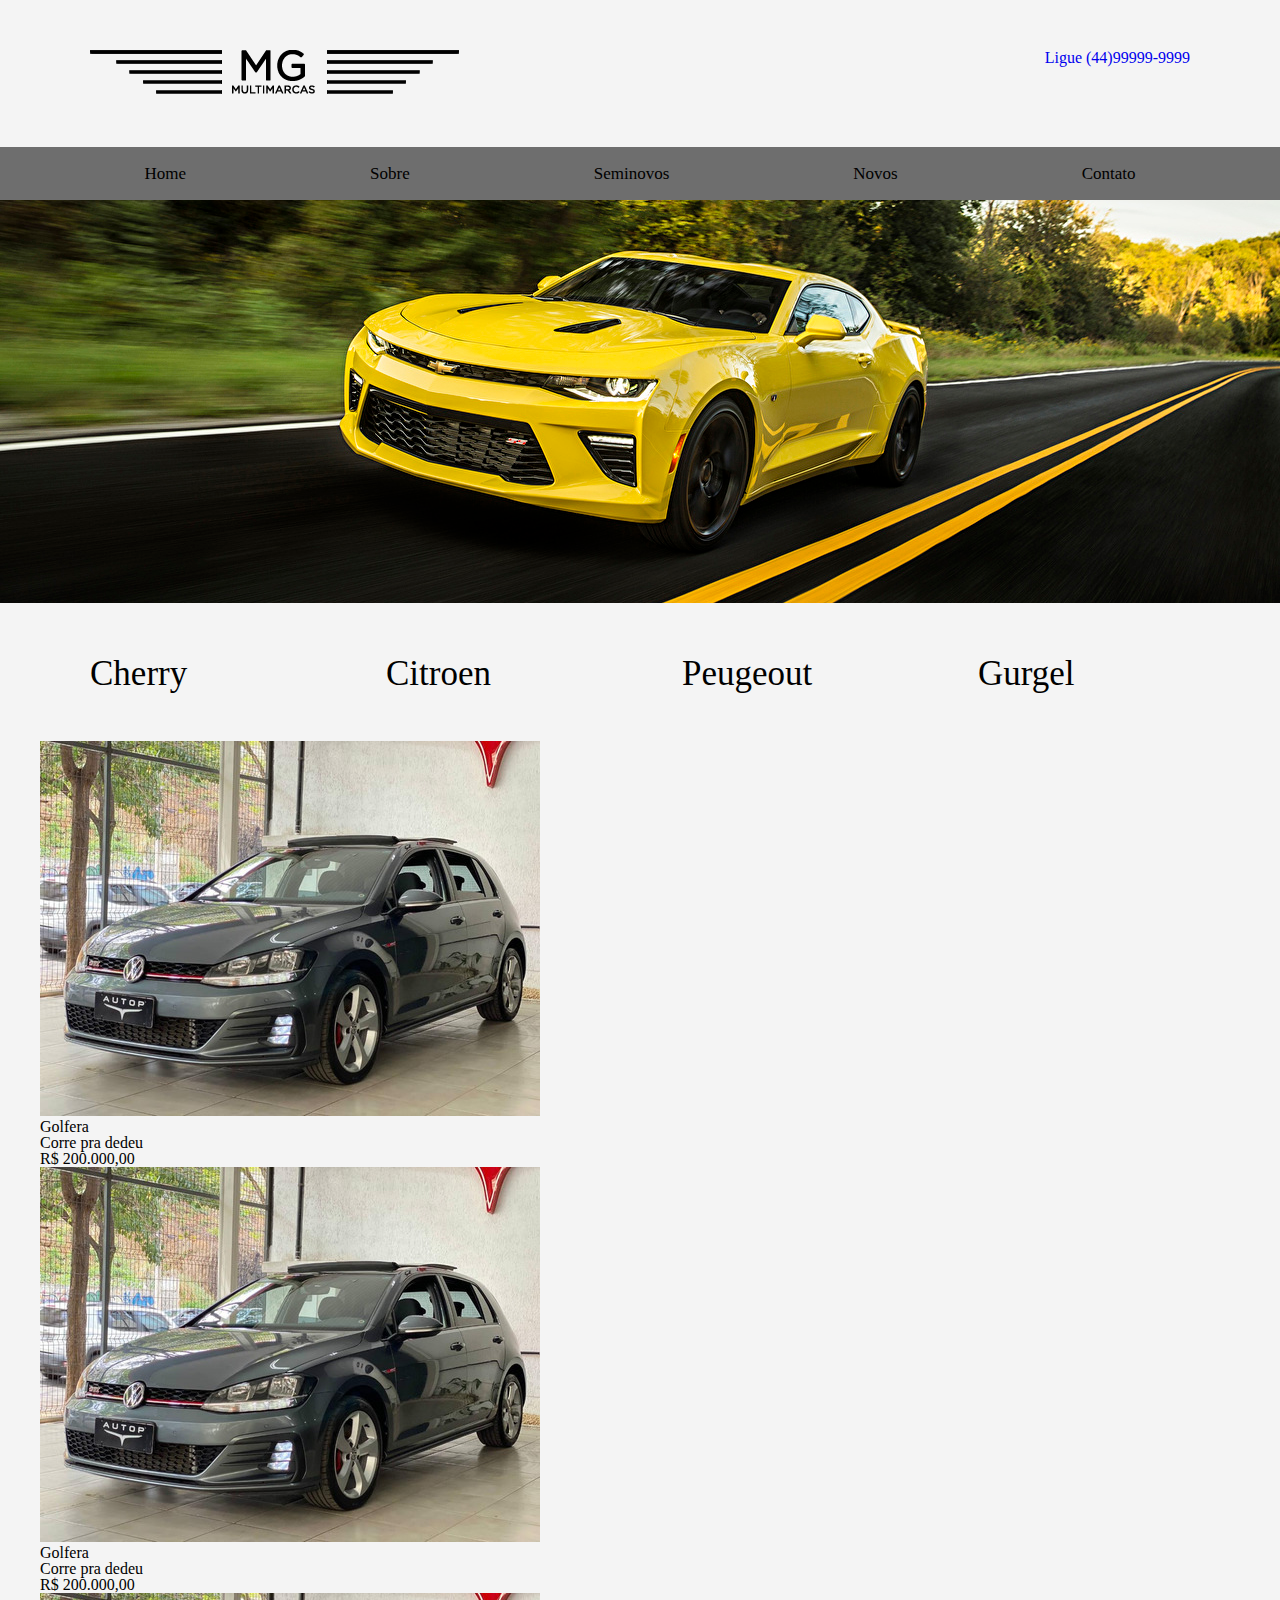
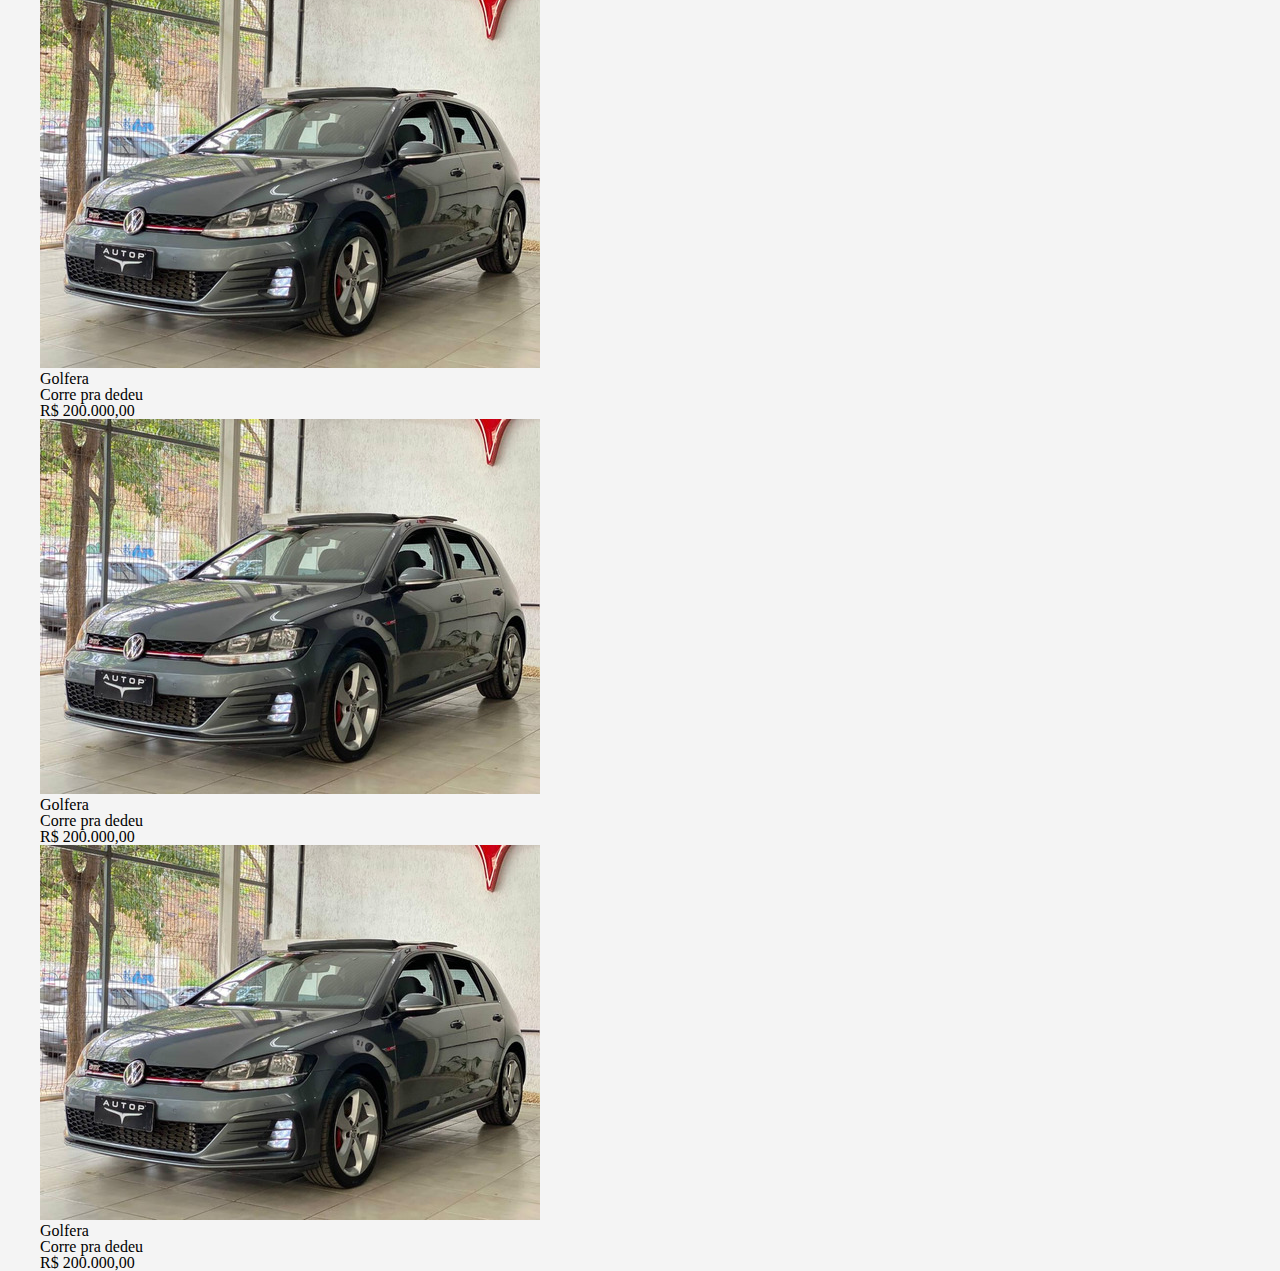
==== index.html @ e26f7ab9 "Add files via upload" ====
<!DOCTYPE html>
<html lang="pt-br">
<head>
    <meta charset="UTF-8">
    <meta http-equiv="X-UA-Compatible" content="IE=edge">
    <meta name="viewport" content="width=device-width, initial-scale=1.0">
    <title>MG Multimarcas</title>
    <link rel="stylesheet" href="css/reset.css">
    <link rel="stylesheet" href="css/style.css">
</head>
<body>
    <header>
        <section>
            <div id="header">
                <div id="logotipo">
                    <img src="img/logotipo.png" alt="logotipo MG Multimarcas">
                </div>
                <div class="contato">
                    <a href="#">Ligue (44)99999-9999</a>
                </div>
            </div>
        </section>
        <nav class="menu">
            <ul>
                <!-- li*5>a -->
                <li><a href="index.html">Home</a></li>
                <li><a href="sobre.html">Sobre</a></li>
                <li><a href="seminovos.html">Seminovos</a></li>
                <li><a href="novos.html">Novos</a></li>
                <li><a href="contato.html">Contato</a></li>
            </ul>
        </nav>
    </header>
    <div id="main">
        <div class="banner">
            <img src="img/banner.jpg" alt="Banner">
        </div>
        <section>
            <div class="marcas">
                <ul>
                    <li>Cherry</li>
                    <li>Citroen</li>
                    <li>Peugeout</li>
                    <li>Gurgel</li>
                </ul>     
                <div>
                    <div class="produtos">
                    <div class="item">
                        <img src="img/item.jpg" alt="">
                        <div class="title"> Golfera</div>
                        <div class="desc"> Corre pra dedeu</div>
                        <div class="valor"> R$ 200.000,00</div>
                    </div>
                    
                    <div class="item">
                        <img src="img/item.jpg" alt="">
                        <div class="title"> Golfera</div>
                        <div class="desc"> Corre pra dedeu</div>
                        <div class="valor"> R$ 200.000,00</div>

                        <div class="item">
                            <img src="img/item.jpg" alt="">
                            <div class="title"> Golfera</div>
                            <div class="desc"> Corre pra dedeu</div>
                            <div class="valor"> R$ 200.000,00</div>

                            <div class="item">
                                <img src="img/item.jpg" alt="">
                                <div class="title"> Golfera</div>
                                <div class="desc"> Corre pra dedeu</div>
                                <div class="valor"> R$ 200.000,00</div>

                                <div class="item">
                                    <img src="img/item.jpg" alt="">
                                    <div class="title"> Golfera</div>
                                    <div class="desc"> Corre pra dedeu</div>
                                    <div class="valor"> R$ 200.000,00</div>
                    </div>
                </div>               
            </div>
        </section>
    </div>
</body>
</html>
---- css/style.css ----
body{
    background-color: #f4f4f4
    ;
}
section{
    width: 1200px;
    margin: 0 auto;
}
#header{
    padding: 50px;
}
#header div{
    display: inline-block;

}
#header .contato{
    float:right;
}
nav.menu{
    background-color: #6e6e6e;
    text-align: center;
}
nav.menu ul li{
    display: inline-block;
    padding: 18px 90px;
    font-size: 17px;
}
nav.menu ul li a{
    color:#000
}
a{
    text-decoration: none;
}
.banner img{
    width: 100%;
}
.marcas ul li{
    display: inline-block;
    font-size: 35px;
    width: 16%;
    padding: 50px;
}
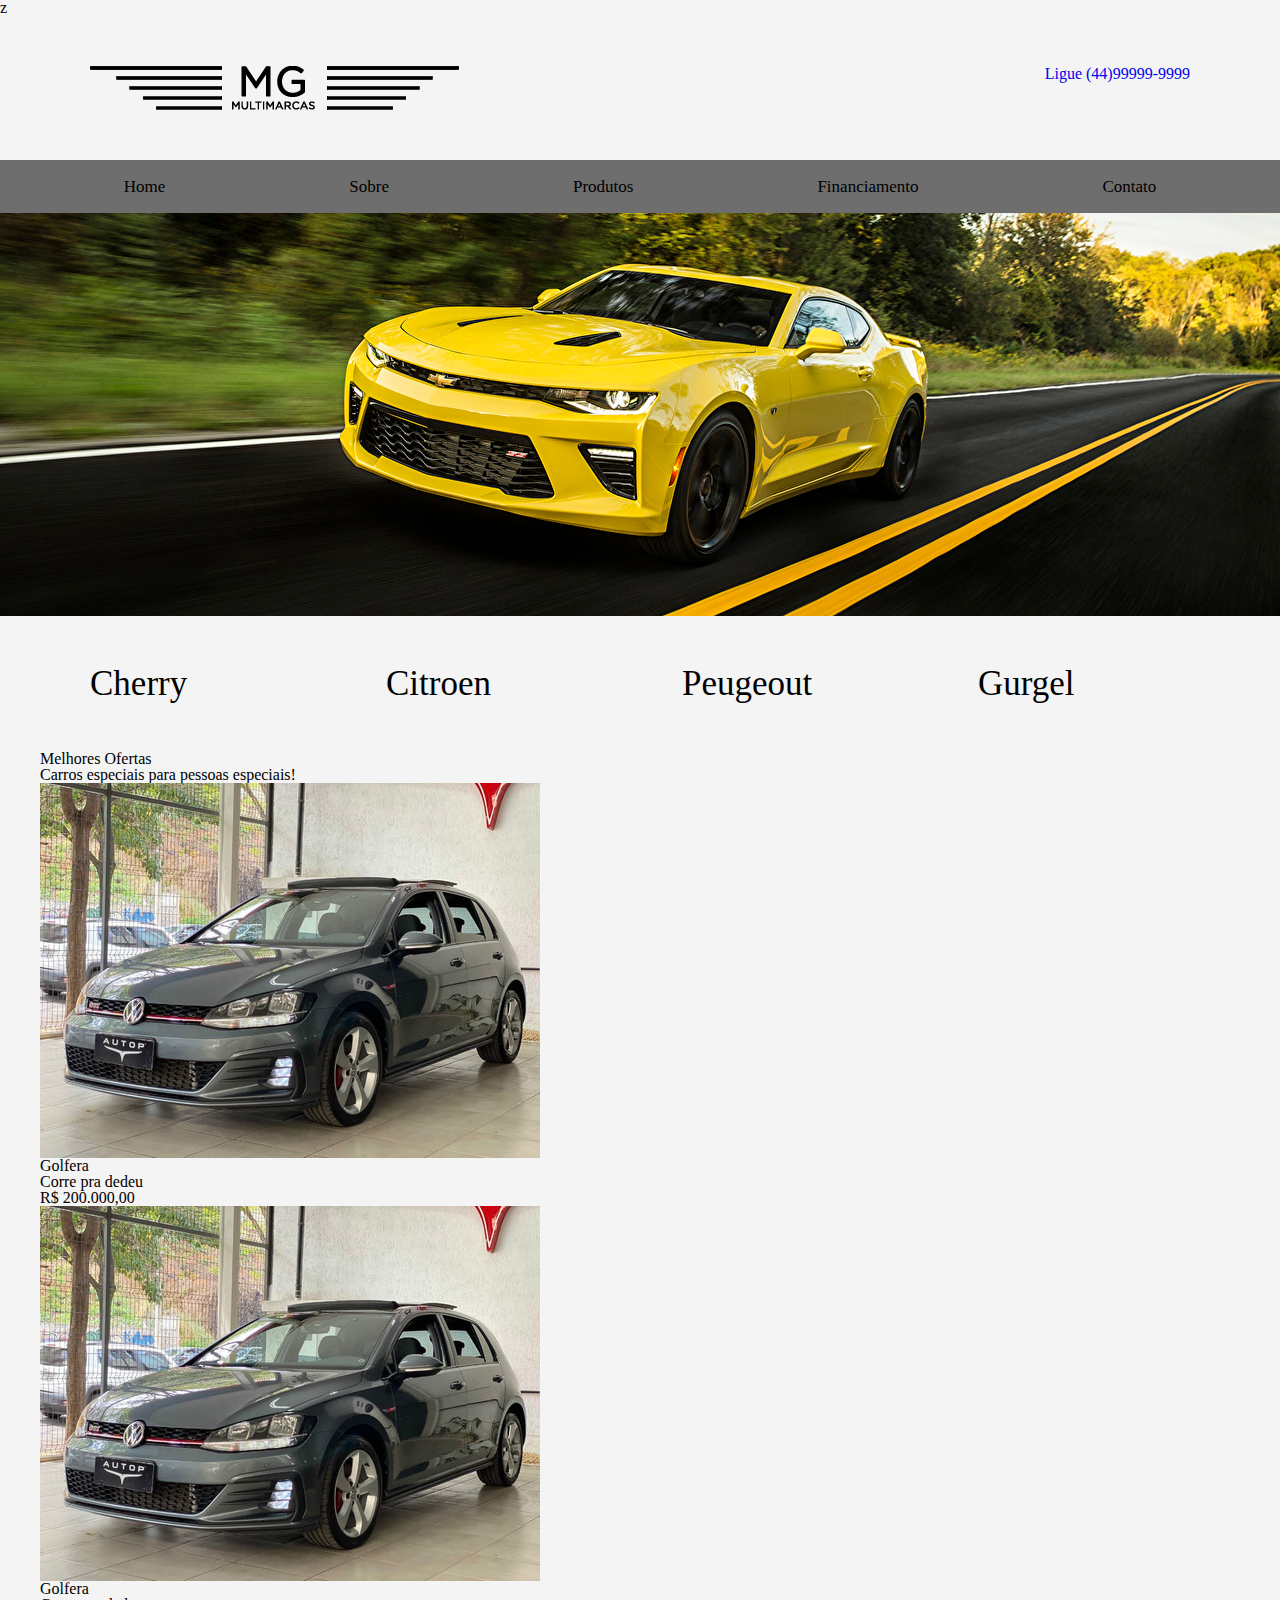
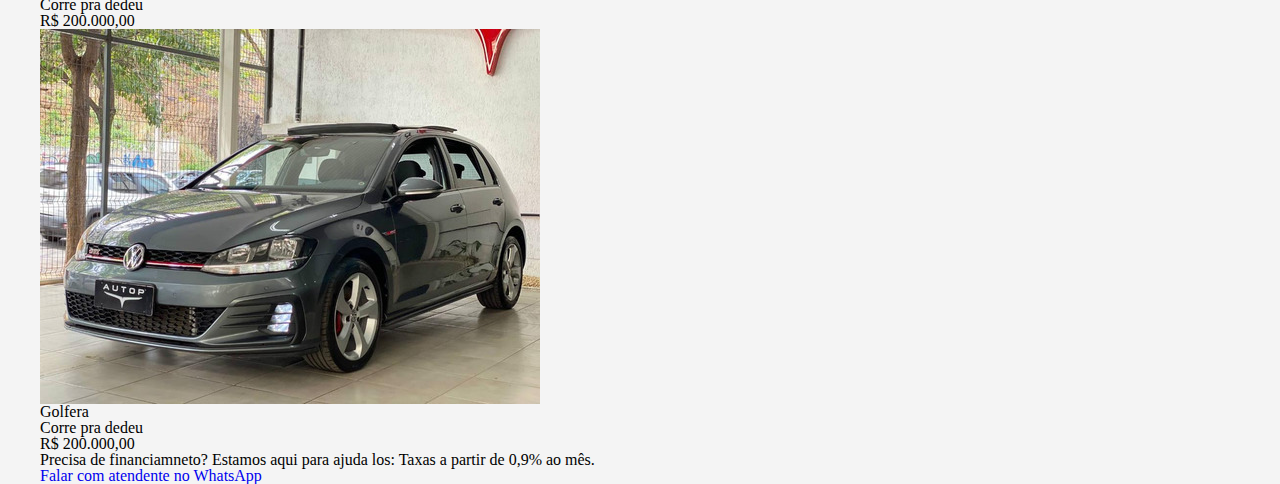
==== commit a8978f81: "Add files via upload" ====
--- a/index.html
+++ b/index.html
@@ -1,4 +1,4 @@
-<!DOCTYPE html>
+z<!DOCTYPE html>
 <html lang="pt-br">
 <head>
     <meta charset="UTF-8">
@@ -25,8 +25,8 @@
                 <!-- li*5>a -->
                 <li><a href="index.html">Home</a></li>
                 <li><a href="sobre.html">Sobre</a></li>
-                <li><a href="seminovos.html">Seminovos</a></li>
-                <li><a href="novos.html">Novos</a></li>
+                <li><a href="produtos.html">Produtos</a></li>
+                <li><a href="#financiamento">Financiamento</a></li>
                 <li><a href="contato.html">Contato</a></li>
             </ul>
         </nav>
@@ -43,20 +43,33 @@
                     <li>Peugeout</li>
                     <li>Gurgel</li>
                 </ul>     
-                <div>
+            <div>
                     <div class="produtos">
+
+                        <div class="titulo">
+                            Melhores Ofertas
+                        </div>
+                        <div class="Subtitulo">
+                            Carros especiais para pessoas especiais!
+                        </div>
+
+                        <div class="sublinhado">
+
+                        </div>
+
                     <div class="item">
                         <img src="img/item.jpg" alt="">
                         <div class="title"> Golfera</div>
                         <div class="desc"> Corre pra dedeu</div>
                         <div class="valor"> R$ 200.000,00</div>
                     </div>
-                    
+                
                     <div class="item">
                         <img src="img/item.jpg" alt="">
                         <div class="title"> Golfera</div>
                         <div class="desc"> Corre pra dedeu</div>
                         <div class="valor"> R$ 200.000,00</div>
+                        </div>
 
                         <div class="item">
                             <img src="img/item.jpg" alt="">
@@ -64,21 +77,22 @@
                             <div class="desc"> Corre pra dedeu</div>
                             <div class="valor"> R$ 200.000,00</div>
 
-                            <div class="item">
-                                <img src="img/item.jpg" alt="">
-                                <div class="title"> Golfera</div>
-                                <div class="desc"> Corre pra dedeu</div>
-                                <div class="valor"> R$ 200.000,00</div>
-
-                                <div class="item">
-                                    <img src="img/item.jpg" alt="">
-                                    <div class="title"> Golfera</div>
-                                    <div class="desc"> Corre pra dedeu</div>
-                                    <div class="valor"> R$ 200.000,00</div>
                     </div>
                 </div>               
             </div>
         </section>
+        <div id="financiamento" class="Financiamento">
+            <section>
+                <p>
+                    Precisa de financiamneto?
+                    Estamos aqui para ajuda los:
+                    Taxas a partir de 0,9% ao mês.
+                </p>
+                <div class="botao">
+                    <a href="https://wa.me/5544999999999?text=Olá, gostaria de fazer uma simulação?"> Falar com atendente no WhatsApp</a>
+                </div>
+            </section>
+        </div>
     </div>
 </body>
 </html>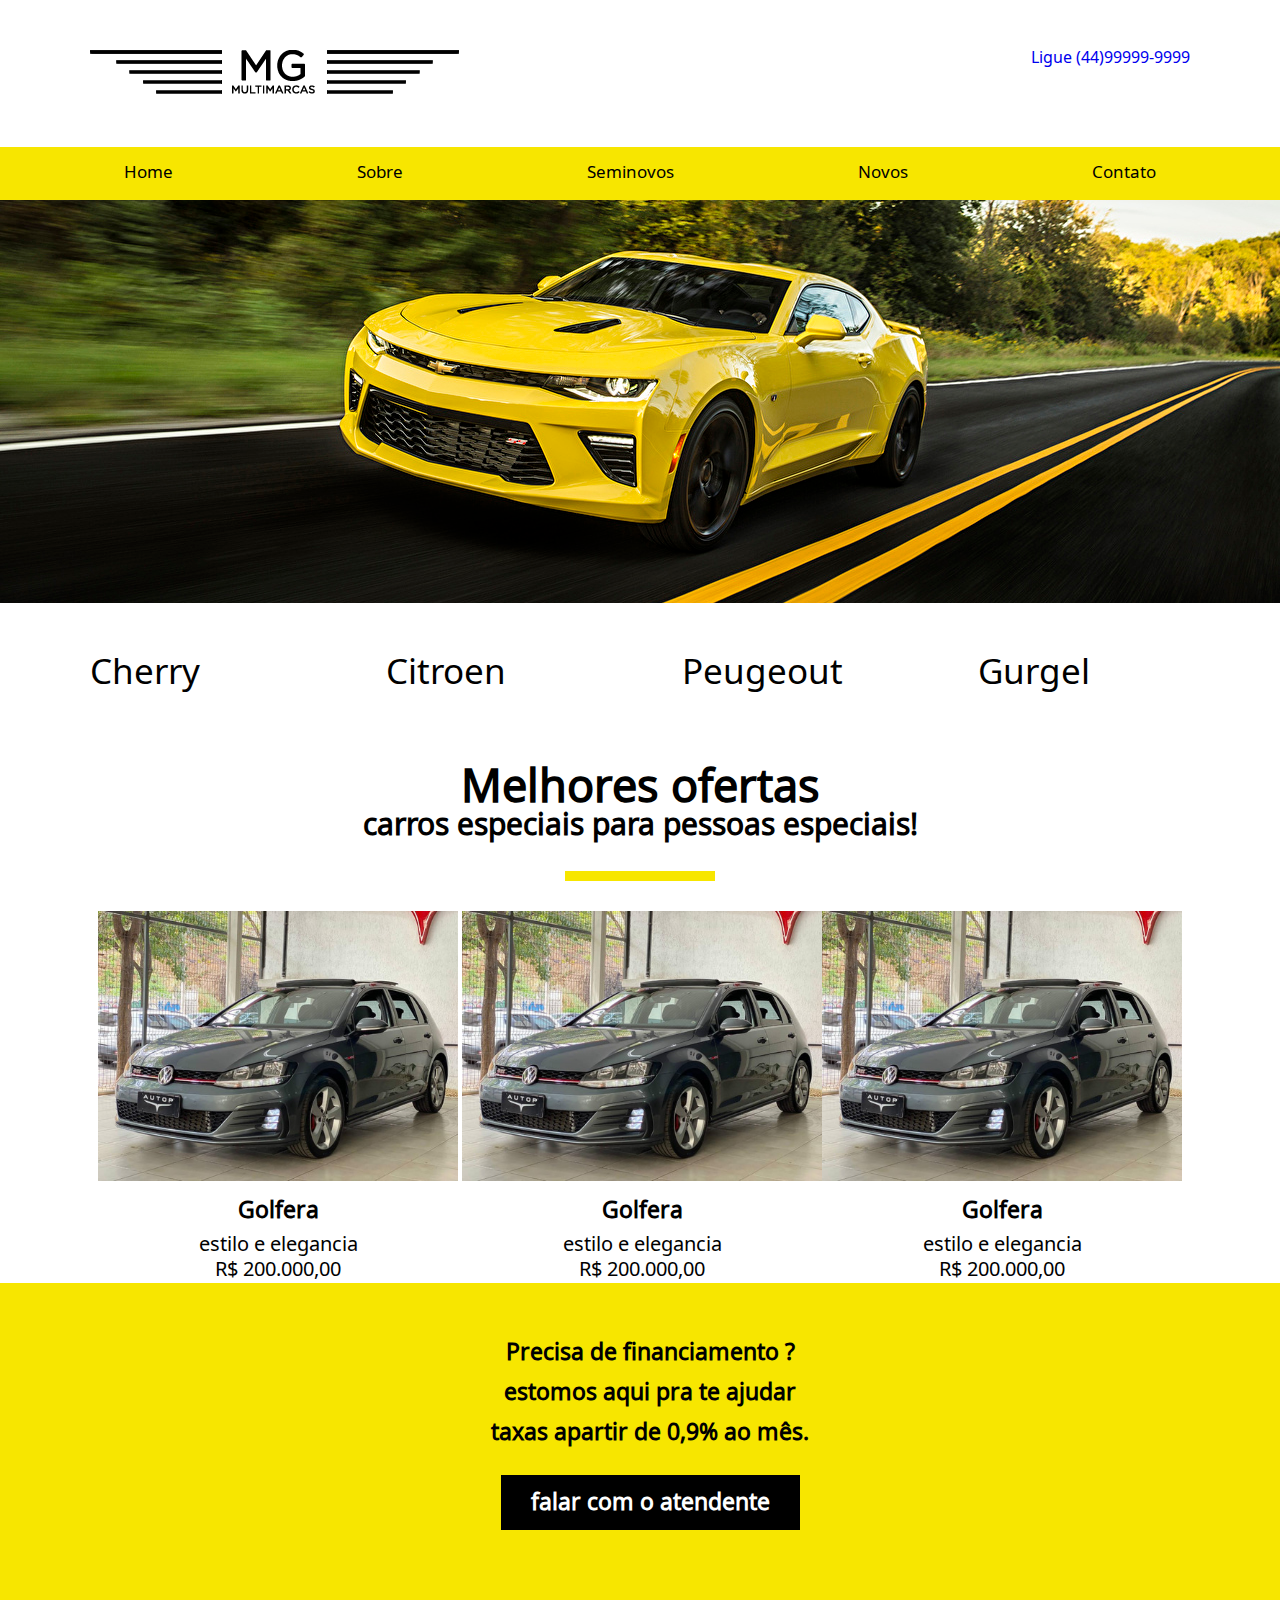
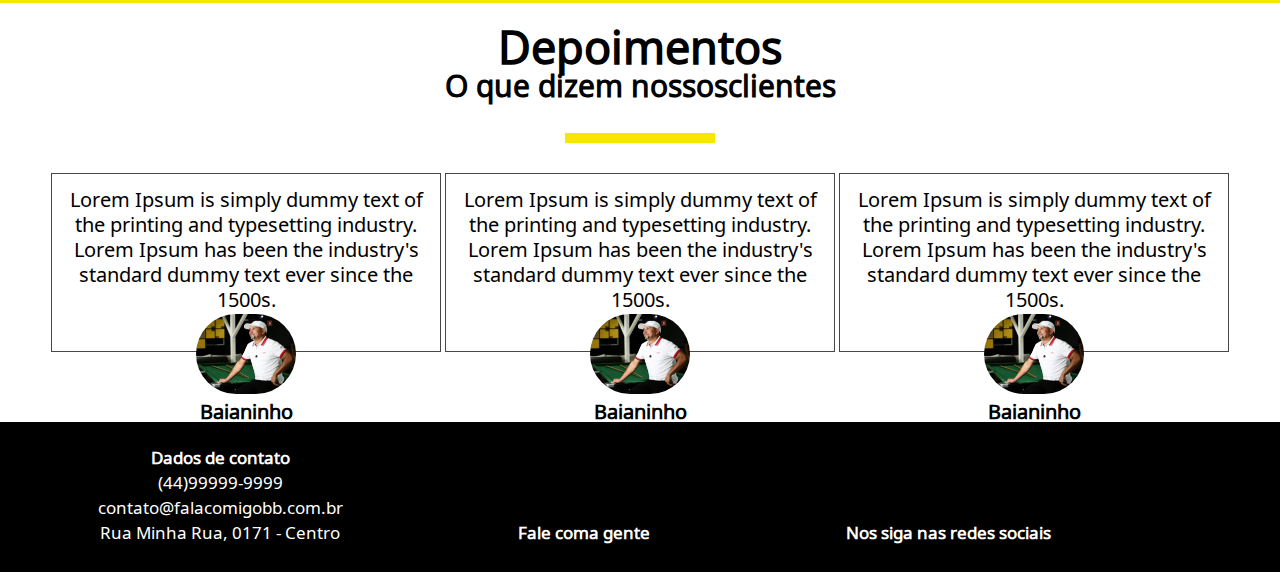
==== commit 008325e4: "Add files via upload" ====
--- a/index.html
+++ b/index.html
@@ -1,4 +1,4 @@
-z<!DOCTYPE html>
+<!DOCTYPE html>
 <html lang="pt-br">
 <head>
     <meta charset="UTF-8">
@@ -25,8 +25,8 @@
                 <!-- li*5>a -->
                 <li><a href="index.html">Home</a></li>
                 <li><a href="sobre.html">Sobre</a></li>
-                <li><a href="produtos.html">Produtos</a></li>
-                <li><a href="#financiamento">Financiamento</a></li>
+                <li><a href="seminovos.html">Seminovos</a></li>
+                <li><a href="novos.html">Novos</a></li>
                 <li><a href="contato.html">Contato</a></li>
             </ul>
         </nav>
@@ -43,56 +43,123 @@
                     <li>Peugeout</li>
                     <li>Gurgel</li>
                 </ul>     
-            <div>
-                    <div class="produtos">
+            </div>
+            <div class="produtos">
+                <div class="titulo">
+                    Melhores ofertas </div>
 
-                        <div class="titulo">
-                            Melhores Ofertas
-                        </div>
-                        <div class="Subtitulo">
-                            Carros especiais para pessoas especiais!
-                        </div>
+                    <div class="subtitulo">
+                        carros especiais para pessoas especiais!
+                    </div>
+                    <div class="sublinhado"> 
+                        
+                    </div>
 
-                        <div class="sublinhado">
-
-                        </div>
-
-                    <div class="item">
+            <div class="item">
+                    <img src="img/item.jpg" alt="">
+                    <div class="title"> Golfera</div>
+                    <div class="desc"> estilo e elegancia</div>
+                    <div class="valor"> R$ 200.000,00</div>
+                   </div> <div class="item">
                         <img src="img/item.jpg" alt="">
                         <div class="title"> Golfera</div>
-                        <div class="desc"> Corre pra dedeu</div>
+                        <div class="desc"> estilo e elegancia</div>
                         <div class="valor"> R$ 200.000,00</div>
-                    </div>
-                
-                    <div class="item">
-                        <img src="img/item.jpg" alt="">
-                        <div class="title"> Golfera</div>
-                        <div class="desc"> Corre pra dedeu</div>
-                        <div class="valor"> R$ 200.000,00</div>
-                        </div>
-
-                        <div class="item">
+                        </div><div class="item">
                             <img src="img/item.jpg" alt="">
                             <div class="title"> Golfera</div>
-                            <div class="desc"> Corre pra dedeu</div>
+                            <div class="desc"> estilo e elegancia</div>
                             <div class="valor"> R$ 200.000,00</div>
-
+                           </div>
+                          
+                               
                     </div>
                 </div>               
             </div>
         </section>
-        <div id="financiamento" class="Financiamento">
-            <section>
-                <p>
-                    Precisa de financiamneto?
-                    Estamos aqui para ajuda los:
-                    Taxas a partir de 0,9% ao mês.
-                </p>
-                <div class="botao">
-                    <a href="https://wa.me/5544999999999?text=Olá, gostaria de fazer uma simulação?"> Falar com atendente no WhatsApp</a>
-                </div>
-            </section>
+        <div class="financiamento">
+        <section>
+            <p>
+              Precisa de financiamento ?<br>
+              estomos aqui pra te ajudar <br>
+              taxas apartir de 0,9% ao mês.
+            </p>
+            <div class="botao">
+                <a href="htpps://wa.me/5544984546754?/text=ola gostaria de fazer uma simulaçao">
+                   falar com o atendente
+
+                </a>
+
+            </div>
+        </section>
         </div>
     </div>
+
+    <div class="depoimentos">
+        <section>
+            <div class="titulo">
+                Depoimentos
+            </div>
+            <div class="subtitulo">
+                O que dizem nossosclientes
+            </div>
+            <div class="sublinhado"></div>
+
+            <div class="item">
+                Lorem Ipsum is simply dummy text of the printing and typesetting industry. Lorem Ipsum has been the industry's standard dummy text ever since the 1500s.
+                <div class="cliente">
+                <img src="img/cliente.png">
+                <div class="nome">
+                    Baianinho
+                </div>
+            </div>
+            </div>
+
+            <div class="item">
+                Lorem Ipsum is simply dummy text of the printing and typesetting industry. Lorem Ipsum has been the industry's standard dummy text ever since the 1500s.
+                <div class="cliente">
+                <img src="img/cliente.png">
+                <div class="nome">
+                    Baianinho
+                </div>
+            </div>
+            </div>
+
+            <div class="item">
+                Lorem Ipsum is simply dummy text of the printing and typesetting industry. Lorem Ipsum has been the industry's standard dummy text ever since the 1500s.
+                <div class="cliente">
+                <img src="img/cliente.png">
+                <div class="nome">
+                    Baianinho
+                </div>
+            </div>
+            </div>
+           
+        </section>
+    </div>
+    <footer>
+        <section>
+         <div class="item">
+            <h3>Dados de contato</h3>
+            <p>
+                (44)99999-9999<br>
+                contato@falacomigobb.com.br<br>
+                Rua Minha Rua, 0171 - Centro<br>
+
+            </p>
+        </div>
+        <div class="item">
+        <h3>
+            Fale coma gente
+        </h3>
+        <form>
+
+        </form>
+    </div>
+        <div class="item">
+        <h3>Nos siga nas redes sociais</h3>
+    </div>
+</section>
+    </footer>
 </body>
-</html>+</html>
--- a/css/style.css
+++ b/css/style.css
@@ -1,6 +1,9 @@
+@import url('https://fonts.googleapis.com/css2?family=Noto+Sans+Lepcha&display=swap');
+
 body{
-    background-color: #f4f4f4
-    ;
+    background-color: #ffffff;
+    font-family: 'Noto Sans Lepcha', sans-serif;
+    
 }
 section{
     width: 1200px;
@@ -17,7 +20,7 @@
     float:right;
 }
 nav.menu{
-    background-color: #6e6e6e;
+    background-color: #f7e600;
     text-align: center;
 }
 nav.menu ul li{
@@ -26,7 +29,7 @@
     font-size: 17px;
 }
 nav.menu ul li a{
-    color:#000
+    color:#000000
 }
 a{
     text-decoration: none;
@@ -39,4 +42,85 @@
     font-size: 35px;
     width: 16%;
     padding: 50px;
-}+}
+.item {
+    text-align: center;
+    width: 30%;
+    display: inline-block;
+    font-size: 20px;
+    line-height: 25px;
+    color: #000000;
+    }
+.item img{
+    width: 100%;
+}
+.item .title{
+    font-size: 23px;
+    font-weight: bold;
+    padding: 10px;
+
+}
+.financiamento{
+    background: #f7e600;
+    text-align: center;
+    font-weight: bold;
+    padding: 50px;
+    line-height: 40px;
+    font-size: 23px;
+}
+.botao a {
+    background-color: #000000;
+    color: #ffffff;
+    padding: 10px 30px;
+}
+.botao
+{margin: 30px;
+
+}
+.produtos, .depoimentos{
+    text-align: center;
+}
+ .titulo {
+    font-size: 45px;
+    font-weight:bold;
+    padding-top: 25px;
+}
+.subtitulo{
+    font-size: 30px;
+    font-weight: bold;
+    margin-bottom: 30px;}
+.sublinhado{
+    width: 150px;
+    background: #f7e600;
+    height: 10px;
+    margin: 0 auto;
+    margin-top: 10px;
+    margin-bottom: 30px;
+
+}
+footer{
+    background-color: #000000;
+}
+footer .item{
+    color: #ffffff; 
+    padding-top: 25px;
+    padding-bottom: 25px;
+    font-size: 17px;
+
+}
+.depoimentos .item{
+    border: 1px solid #474747;
+    width: calc(30% - 2px);
+    padding: 15px;
+    padding-bottom: 5px;
+}
+.depoimentos img{
+    width: 100px;
+    border-radius: 50px;
+}
+.depoimentos .cliente{
+    margin-bottom: -80px;
+}
+.depoimentos .cliente .nome{
+    font-weight: bold;
+}
